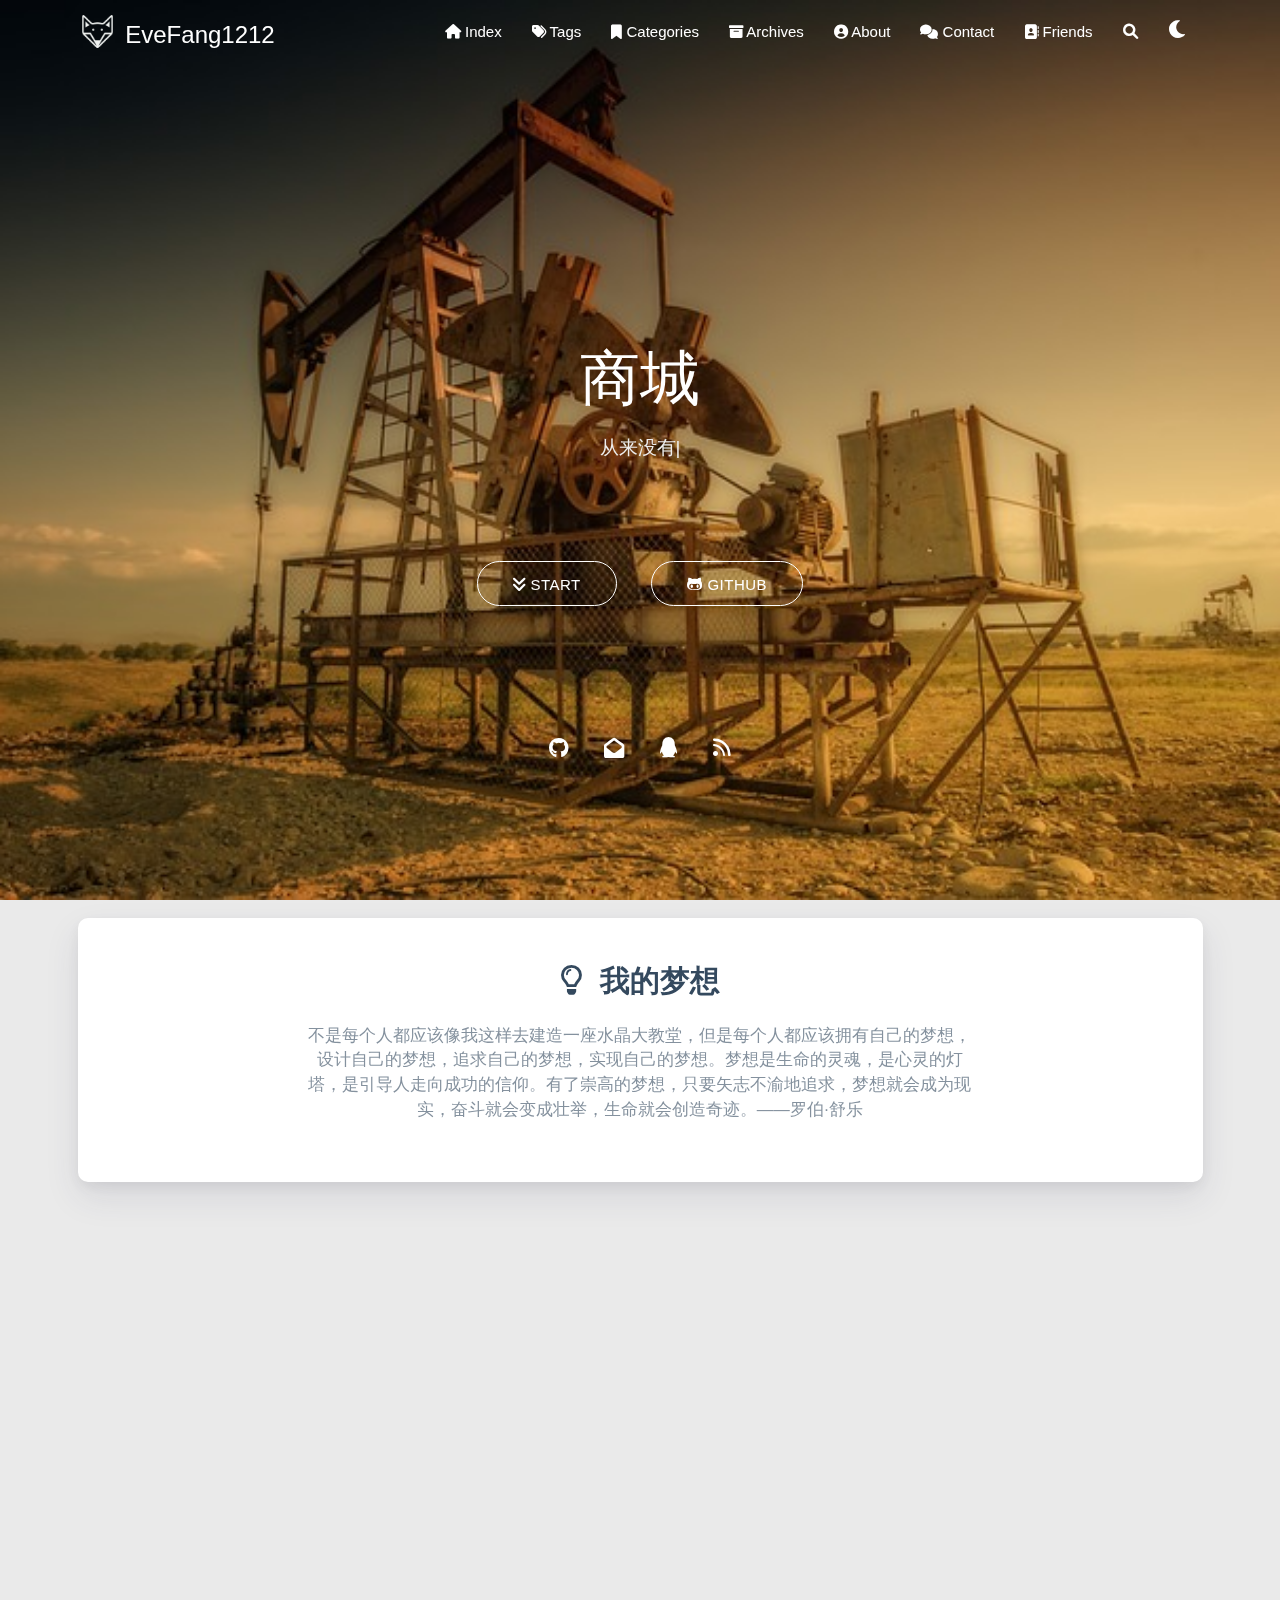
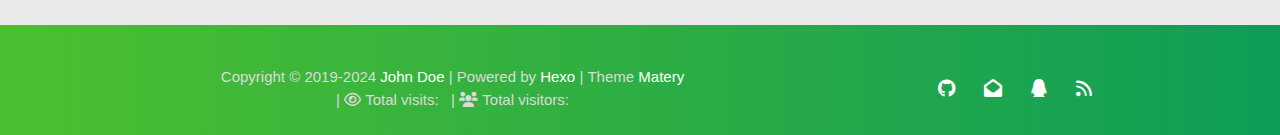
==== index.html @ b5fae70c "Site updated: 2024-04-02 22:10:52" ====
<!DOCTYPE HTML>
<html lang="en">


<head>
    <meta charset="utf-8">
    <meta name="keywords" content="EveFang1212">
    <meta name="description" content="EveFang1212">
    <meta http-equiv="X-UA-Compatible" content="IE=edge">
    <meta name="viewport" content="width=device-width, initial-scale=1.0, user-scalable=no">
    <meta name="renderer" content="webkit|ie-stand|ie-comp">
    <meta name="mobile-web-app-capable" content="yes">
    <meta name="format-detection" content="telephone=no">
    <meta name="apple-mobile-web-app-capable" content="yes">
    <meta name="apple-mobile-web-app-status-bar-style" content="black-translucent">
    <meta name="referrer" content="no-referrer-when-downgrade">
    <!-- Global site tag (gtag.js) - Google Analytics -->


    <title>EveFang1212</title>
    <link rel="icon" type="image/png" href="/favicon.png">
    


    <!-- index cover -->
    <!-- <link rel="stylesheet preload" type="text/css" href="/css/indexcover.css"> -->
    <style>
        .carousel-control {
            width: 45px;
            height: 45px;
            line-height: 55px;
            border-radius: 45px;
            background: transparent;
            cursor: pointer;
            z-index: 100;
        }
        
        #prev-cover {
            position: absolute;
            top: 48%;
            left: 8px;
        }
        
        #next-cover {
            position: absolute;
            top: 48%;
            right: 8px;;
        }
        
        #prev-cover i {
            margin-right: 3px;
        }
        
        #next-cover i {
            margin-left: 3px;
        }
        
        .carousel-control:hover {
            background-color: rgba(0, 0, 0, .4);
        }
        
        .carousel-control i {
            color: #fff;
            font-size: 2.4rem;
        }
    </style>



<link rel="stylesheet" type="text/css" href="/libs/awesome/css/all.min.css">
<link rel="stylesheet" type="text/css" href="/libs/materialize/materialize.min.css">
<link rel="stylesheet" type="text/css" href="/libs/aos/aos.css">
<link rel="stylesheet" type="text/css" href="/libs/animate/animate.min.css">
<link rel="stylesheet" type="text/css" href="/libs/lightGallery/css/lightgallery.min.css">
<link rel="stylesheet" type="text/css" href="/css/matery.css">
<link rel="stylesheet" type="text/css" href="/css/my.css">
<link rel="stylesheet" type="text/css" href="/css/dark.css" media="none" onload="if(media!='all')media='all'">




    <link rel="stylesheet" href="/libs/tocbot/tocbot.css">
    <link rel="stylesheet" href="/css/post.css">






    <script src="/libs/jquery/jquery-3.6.0.min.js"></script>

<meta name="generator" content="Hexo 7.1.1"></head>


<body>
    <header class="navbar-fixed">
    <nav id="headNav" class="bg-color nav-transparent">
        <div id="navContainer" class="nav-wrapper container">
            <div class="brand-logo">
                <a href="/" class="waves-effect waves-light">
                    
                    <img src="/medias/logo.png" class="logo-img" alt="LOGO">
                    
                    <span class="logo-span">EveFang1212</span>
                </a>
            </div>
            

<a href="#" data-target="mobile-nav" class="sidenav-trigger button-collapse"><i class="fas fa-bars"></i></a>
<ul class="right nav-menu">
  
  <li class="hide-on-med-and-down nav-item">
    
    <a href="/" class="waves-effect waves-light">
      
      <i class="fas fa-home" style="zoom: 0.6;"></i>
      
      <span>Index</span>
    </a>
    
  </li>
  
  <li class="hide-on-med-and-down nav-item">
    
    <a href="/tags" class="waves-effect waves-light">
      
      <i class="fas fa-tags" style="zoom: 0.6;"></i>
      
      <span>Tags</span>
    </a>
    
  </li>
  
  <li class="hide-on-med-and-down nav-item">
    
    <a href="/categories" class="waves-effect waves-light">
      
      <i class="fas fa-bookmark" style="zoom: 0.6;"></i>
      
      <span>Categories</span>
    </a>
    
  </li>
  
  <li class="hide-on-med-and-down nav-item">
    
    <a href="/archives" class="waves-effect waves-light">
      
      <i class="fas fa-archive" style="zoom: 0.6;"></i>
      
      <span>Archives</span>
    </a>
    
  </li>
  
  <li class="hide-on-med-and-down nav-item">
    
    <a href="/about" class="waves-effect waves-light">
      
      <i class="fas fa-user-circle" style="zoom: 0.6;"></i>
      
      <span>About</span>
    </a>
    
  </li>
  
  <li class="hide-on-med-and-down nav-item">
    
    <a href="/contact" class="waves-effect waves-light">
      
      <i class="fas fa-comments" style="zoom: 0.6;"></i>
      
      <span>Contact</span>
    </a>
    
  </li>
  
  <li class="hide-on-med-and-down nav-item">
    
    <a href="/friends" class="waves-effect waves-light">
      
      <i class="fas fa-address-book" style="zoom: 0.6;"></i>
      
      <span>Friends</span>
    </a>
    
  </li>
  
  <li>
    <a href="#searchModal" class="modal-trigger waves-effect waves-light">
      <i id="searchIcon" class="fas fa-search" title="Search" style="zoom: 0.85;"></i>
    </a>
  </li>
  <li>
    <a href="javascript:;" class="waves-effect waves-light" onclick="switchNightMode()" title="深色/浅色模式" >
      <i id="sum-moon-icon" class="fas fa-sun" style="zoom: 0.85;"></i>
    </a>
  </li>
</ul>


<div id="mobile-nav" class="side-nav sidenav">

    <div class="mobile-head bg-color">
        
        <img src="/medias/logo.png" class="logo-img circle responsive-img">
        
        <div class="logo-name">EveFang1212</div>
        <div class="logo-desc">
            
            Never really desperate, only the lost of the soul.
            
        </div>
    </div>

    <ul class="menu-list mobile-menu-list">
        
        <li class="m-nav-item">
	  
		<a href="/" class="waves-effect waves-light">
			
			    <i class="fa-fw fas fa-home"></i>
			
			Index
		</a>
          
        </li>
        
        <li class="m-nav-item">
	  
		<a href="/tags" class="waves-effect waves-light">
			
			    <i class="fa-fw fas fa-tags"></i>
			
			Tags
		</a>
          
        </li>
        
        <li class="m-nav-item">
	  
		<a href="/categories" class="waves-effect waves-light">
			
			    <i class="fa-fw fas fa-bookmark"></i>
			
			Categories
		</a>
          
        </li>
        
        <li class="m-nav-item">
	  
		<a href="/archives" class="waves-effect waves-light">
			
			    <i class="fa-fw fas fa-archive"></i>
			
			Archives
		</a>
          
        </li>
        
        <li class="m-nav-item">
	  
		<a href="/about" class="waves-effect waves-light">
			
			    <i class="fa-fw fas fa-user-circle"></i>
			
			About
		</a>
          
        </li>
        
        <li class="m-nav-item">
	  
		<a href="/contact" class="waves-effect waves-light">
			
			    <i class="fa-fw fas fa-comments"></i>
			
			Contact
		</a>
          
        </li>
        
        <li class="m-nav-item">
	  
		<a href="/friends" class="waves-effect waves-light">
			
			    <i class="fa-fw fas fa-address-book"></i>
			
			Friends
		</a>
          
        </li>
        
        
        <li><div class="divider"></div></li>
        <li>
            <a href="https://github.com/blinkfox/hexo-theme-matery" class="waves-effect waves-light" target="_blank">
                <i class="fab fa-github-square fa-fw"></i>Fork Me
            </a>
        </li>
        
    </ul>
</div>


        </div>

        
            <style>
    .nav-transparent .github-corner {
        display: none !important;
    }

    .github-corner {
        position: absolute;
        z-index: 10;
        top: 0;
        right: 0;
        border: 0;
        transform: scale(1.1);
    }

    .github-corner svg {
        color: #0f9d58;
        fill: #fff;
        height: 64px;
        width: 64px;
    }

    .github-corner:hover .octo-arm {
        animation: a 0.56s ease-in-out;
    }

    .github-corner .octo-arm {
        animation: none;
    }

    @keyframes a {
        0%,
        to {
            transform: rotate(0);
        }
        20%,
        60% {
            transform: rotate(-25deg);
        }
        40%,
        80% {
            transform: rotate(10deg);
        }
    }
</style>

<a href="https://github.com/blinkfox/hexo-theme-matery" class="github-corner tooltipped hide-on-med-and-down" target="_blank"
   data-tooltip="Fork Me" data-position="left" data-delay="50">
    <svg viewBox="0 0 250 250" aria-hidden="true">
        <path d="M0,0 L115,115 L130,115 L142,142 L250,250 L250,0 Z"></path>
        <path d="M128.3,109.0 C113.8,99.7 119.0,89.6 119.0,89.6 C122.0,82.7 120.5,78.6 120.5,78.6 C119.2,72.0 123.4,76.3 123.4,76.3 C127.3,80.9 125.5,87.3 125.5,87.3 C122.9,97.6 130.6,101.9 134.4,103.2"
              fill="currentColor" style="transform-origin: 130px 106px;" class="octo-arm"></path>
        <path d="M115.0,115.0 C114.9,115.1 118.7,116.5 119.8,115.4 L133.7,101.6 C136.9,99.2 139.9,98.4 142.2,98.6 C133.8,88.0 127.5,74.4 143.8,58.0 C148.5,53.4 154.0,51.2 159.7,51.0 C160.3,49.4 163.2,43.6 171.4,40.1 C171.4,40.1 176.1,42.5 178.8,56.2 C183.1,58.6 187.2,61.8 190.9,65.4 C194.5,69.0 197.7,73.2 200.1,77.6 C213.8,80.2 216.3,84.9 216.3,84.9 C212.7,93.1 206.9,96.0 205.4,96.6 C205.1,102.4 203.0,107.8 198.3,112.5 C181.9,128.9 168.3,122.5 157.7,114.1 C157.9,116.9 156.7,120.9 152.7,124.9 L141.0,136.5 C139.8,137.7 141.6,141.9 141.8,141.8 Z"
              fill="currentColor" class="octo-body"></path>
    </svg>
</a>
        
    </nav>

</header>

    


<div class="carousel carousel-slider center index-cover" data-indicators="true" style="margin-top: -64px;">
    

    <div class="carousel-item  white-text bg-cover about-cover">
        <div class="container">
            <div class="row">
    <div class="col s10 offset-s1 m8 offset-m2 l8 offset-l2">
        <div class="brand">
            <div class="title center-align">
                
                商城
                
            </div>

            <div class="description center-align">
                
                <span id="subtitle"></span>
                <script src="/libs/typed/typed.js"></script>
                <script>
                    var typed = new Typed("#subtitle", {
                        strings: [ 
                            
                                "从来没有真正的绝境, 只有心灵的迷途",
                            
                                "Never really desperate, only the lost of the soul",
                            
                        ],
                        startDelay: 300,
                        typeSpeed: 100,
                        loop: true,
                        backSpeed: 50,
                        showCursor: true
                    });
                </script>
                
            </div>
        </div>
    </div>
</div>


<script>
    // 每天切换 banner 图.  Switch banner image every day.
    var bannerUrl = "/medias/banner/" + new Date().getDay() + '.jpg';
    $('.bg-cover').css('background-image', 'url(' + bannerUrl + ')');
</script>
<script>
    
      var bannerUrl = "/medias/featureimages/" + Math.floor(Math.random() * 24) + '.jpg';
    
    $('.bg-cover.about-cover').css('background-image', 'url(' + bannerUrl + ')');

</script>



            <div class="cover-btns">
                <a href="#indexCard" class="waves-effect waves-light btn">
                    <i class="fa fa-angle-double-down"></i>Start
                </a>

                
                    <a href="https://github.com/blinkfox/hexo-theme-matery" class="waves-effect waves-light btn" target="_blank">
                        <i class="fab fa-github-alt"></i>Github
                    </a>
                
            </div>
            <div class="cover-social-link">
    <a href="https://github.com/blinkfox" class="tooltipped" target="_blank" data-tooltip="访问我的GitHub" data-position="top" data-delay="50">
        <i class="fab fa-github"></i>
    </a>



    <a href="mailto:1181062873@qq.com" class="tooltipped" target="_blank" data-tooltip="邮件联系我" data-position="top" data-delay="50">
        <i class="fas fa-envelope-open"></i>
    </a>







    <a href="tencent://AddContact/?fromId=50&fromSubId=1&subcmd=all&uin=1181062873" class="tooltipped" target="_blank" data-tooltip="QQ联系我: 1181062873" data-position="top" data-delay="50">
        <i class="fab fa-qq"></i>
    </a>







    <a href="/atom.xml" class="tooltipped" target="_blank" data-tooltip="RSS 订阅" data-position="top" data-delay="50">
        <i class="fas fa-rss"></i>
    </a>

</div>
        </div>
    </div>

    
</div>

<script>
    $(function () {
        let coverSlider = $('.carousel');

        //用户触摸轮播自动 restartPlay 是否生效
        let initUserPressedOrDraggedActive = false

        //用户触摸轮播自动 restartPlay
        function initUserPressedOrDragged(instance) {
            setInterval(() => {
                if (instance.pressed || instance.dragged) {
                    // console.log('initUserPressedOrDragged: ',instance.pressed,instance.dragged)
                    restartPlay()
                }
            }, 1000)
        }

        coverSlider.carousel({
            duration: Number('120'),
            fullWidth: true,
            indicators: 'true' === 'true',
            onCycleTo() {
                if (!initUserPressedOrDraggedActive) {
                    // console.log('initUserPressedOrDraggedActive')
                    initUserPressedOrDragged(this)
                    initUserPressedOrDraggedActive = true
                }
            },
        })

        let carouselIntervalId;
        
        // Loop to call the next cover article picture.
        let autoCarousel = function () {
            carouselIntervalId = setInterval(function () {
                coverSlider.carousel('next');
            }, 5000);
        };
        autoCarousel();
        

        function restartPlay() {
            
            clearInterval(carouselIntervalId);
            autoCarousel();
            
        };

        
        // prev and next cover post.
        $('#prev-cover').click(function () {
            coverSlider.carousel('prev');
            restartPlay();
        });
        $('#next-cover').click(function () {
            coverSlider.carousel('next');
            restartPlay();
        });
        
    });
</script>



<main class="content">

    
    <div id="indexCard" class="index-card">
        <div class="container ">
            <div class="card">
                <div class="card-content">
                    
                        <div class="dream">
    
    <div class="title center-align">
        <i class="far fa-lightbulb"></i>&nbsp;&nbsp;我的梦想
    </div>
    
    <div class="row">
        <div class="col l8 offset-l2 m10 offset-m1 s10 offset-s1 center-align text">
            不是每个人都应该像我这样去建造一座水晶大教堂，但是每个人都应该拥有自己的梦想，设计自己的梦想，追求自己的梦想，实现自己的梦想。梦想是生命的灵魂，是心灵的灯塔，是引导人走向成功的信仰。有了崇高的梦想，只要矢志不渝地追求，梦想就会成为现实，奋斗就会变成壮举，生命就会创造奇迹。——罗伯·舒乐
        </div>
    </div>
</div>

                    

                    

                    

                    
                    <div id="recommend-sections" class="recommend">
                        



                    </div>
                    
                </div>
            </div>
        </div>
    </div>
    

    

    <!-- 所有文章卡片 -->
    <article id="articles" class="container articles">
        <div class="row article-row">
            
             <!-- 隐藏某个文章 -->
            <div class="article col s12 m6 l4" data-aos="zoom-in">
                <div class="card">
                    <a href="/2024/04/02/hello-world/">
                        <div class="card-image">
                            
                            
                            <img src="/medias/featureimages/12.jpg" class="responsive-img" alt="Hello World">
                            
                            <span class="card-title">Hello World</span>
                        </div>
                    </a>

                    <div class="card-content article-content">
                        <div class="summary block-with-text">
                            
                                Welcome to Hexo! This is your very first post. Check documentation for more info. If you get any problems when using Hex
                            
                        </div>
                        <div class="publish-info">
                            <span class="publish-date">
                                <i class="far fa-clock fa-fw icon-date"></i>2024-04-02
                            </span>
                            <span class="publish-author">
                                
                                <i class="fas fa-user fa-fw"></i>
                                John Doe
                                
                            </span>
                        </div>
                    </div>

                    
                </div>
            </div>
              <!-- 隐藏某个文章 -->
            
        </div>
    </article>

</main>




    <footer class="page-footer bg-color">
    
        <link rel="stylesheet" href="/libs/aplayer/APlayer.min.css">
<style>
    .aplayer .aplayer-lrc p {
        
        display: none;
        
        font-size: 12px;
        font-weight: 700;
        line-height: 16px !important;
    }

    .aplayer .aplayer-lrc p.aplayer-lrc-current {
        
        display: none;
        
        font-size: 15px;
        color: #42b983;
    }

    
    .aplayer.aplayer-fixed.aplayer-narrow .aplayer-body {
        left: -66px !important;
    }

    .aplayer.aplayer-fixed.aplayer-narrow .aplayer-body:hover {
        left: 0px !important;
    }

    
</style>
<div class="">
    
    <div class="row">
        <meting-js class="col l8 offset-l2 m10 offset-m1 s12"
                   server="netease"
                   type="playlist"
                   id="503838841"
                   fixed='true'
                   autoplay='false'
                   theme='#42b983'
                   loop='all'
                   order='random'
                   preload='auto'
                   volume='0.7'
                   list-folded='true'
        >
        </meting-js>
    </div>
</div>

<script src="/libs/aplayer/APlayer.min.js"></script>
<script src="/libs/aplayer/Meting.min.js"></script>

    

    <div class="container row center-align"
         style="margin-bottom: 0px !important;">
        <div class="col s12 m8 l8 copy-right">
            Copyright&nbsp;&copy;
            
                <span id="year">2019-2024</span>
            
            <a href="/about" target="_blank">John Doe</a>
            |&nbsp;Powered by&nbsp;<a href="https://hexo.io/" target="_blank">Hexo</a>
            |&nbsp;Theme&nbsp;<a href="https://github.com/blinkfox/hexo-theme-matery" target="_blank">Matery</a>
            
            <br>
            
            
            
                
            
            
                <span id="busuanzi_container_site_pv">
                &nbsp;|&nbsp;<i class="far fa-eye"></i>&nbsp;Total visits:&nbsp;
                    <span id="busuanzi_value_site_pv" class="white-color"></span>
            </span>
            
            
                <span id="busuanzi_container_site_uv">
                &nbsp;|&nbsp;<i class="fas fa-users"></i>&nbsp;Total visitors:&nbsp;
                    <span id="busuanzi_value_site_uv" class="white-color"></span>
            </span>
            
            <br>

            <!-- 运行天数提醒. -->
            
            <br>
            
        </div>
        <div class="col s12 m4 l4 social-link social-statis">
    <a href="https://github.com/blinkfox" class="tooltipped" target="_blank" data-tooltip="访问我的GitHub" data-position="top" data-delay="50">
        <i class="fab fa-github"></i>
    </a>



    <a href="mailto:1181062873@qq.com" class="tooltipped" target="_blank" data-tooltip="邮件联系我" data-position="top" data-delay="50">
        <i class="fas fa-envelope-open"></i>
    </a>







    <a href="tencent://AddContact/?fromId=50&fromSubId=1&subcmd=all&uin=1181062873" class="tooltipped" target="_blank" data-tooltip="QQ联系我: 1181062873" data-position="top" data-delay="50">
        <i class="fab fa-qq"></i>
    </a>







    <a href="/atom.xml" class="tooltipped" target="_blank" data-tooltip="RSS 订阅" data-position="top" data-delay="50">
        <i class="fas fa-rss"></i>
    </a>

</div>
    </div>
</footer>

<div class="progress-bar"></div>


    <!-- 搜索遮罩框 -->
<div id="searchModal" class="modal">
    <div class="modal-content">
        <div class="search-header">
            <span class="title"><i class="fas fa-search"></i>&nbsp;&nbsp;Search</span>
            <input type="search" id="searchInput" name="s" placeholder="Please enter a search keyword"
                   class="search-input">
        </div>
        <div id="searchResult"></div>
    </div>
</div>

<script type="text/javascript">
$(function () {
    var searchFunc = function (path, search_id, content_id) {
        'use strict';
        $.ajax({
            url: path,
            dataType: "xml",
            success: function (xmlResponse) {
                // get the contents from search data
                var datas = $("entry", xmlResponse).map(function () {
                    return {
                        title: $("title", this).text(),
                        content: $("content", this).text(),
                        url: $("url", this).text()
                    };
                }).get();
                var $input = document.getElementById(search_id);
                var $resultContent = document.getElementById(content_id);
                $input.addEventListener('input', function () {
                    var str = '<ul class=\"search-result-list\">';
                    var keywords = this.value.trim().toLowerCase().split(/[\s\-]+/);
                    $resultContent.innerHTML = "";
                    if (this.value.trim().length <= 0) {
                        return;
                    }
                    // perform local searching
                    datas.forEach(function (data) {
                        var isMatch = true;
                        var data_title = data.title.trim().toLowerCase();
                        var data_content = data.content.trim().replace(/<[^>]+>/g, "").toLowerCase();
                        var data_url = data.url;
                        data_url = data_url.indexOf('/') === 0 ? data.url : '/' + data_url;
                        var index_title = -1;
                        var index_content = -1;
                        var first_occur = -1;
                        // only match artiles with not empty titles and contents
                        if (data_title !== '' && data_content !== '') {
                            keywords.forEach(function (keyword, i) {
                                index_title = data_title.indexOf(keyword);
                                index_content = data_content.indexOf(keyword);
                                if (index_title < 0 && index_content < 0) {
                                    isMatch = false;
                                } else {
                                    if (index_content < 0) {
                                        index_content = 0;
                                    }
                                    if (i === 0) {
                                        first_occur = index_content;
                                    }
                                }
                            });
                        }
                        // show search results
                        if (isMatch) {
                            str += "<li><a href='" + data_url + "' class='search-result-title'>" + data_title + "</a>";
                            var content = data.content.trim().replace(/<[^>]+>/g, "");
                            if (first_occur >= 0) {
                                // cut out 100 characters
                                var start = first_occur - 20;
                                var end = first_occur + 80;
                                if (start < 0) {
                                    start = 0;
                                }
                                if (start === 0) {
                                    end = 100;
                                }
                                if (end > content.length) {
                                    end = content.length;
                                }
                                var match_content = content.substr(start, end);
                                // highlight all keywords
                                keywords.forEach(function (keyword) {
                                    var regS = new RegExp(keyword, "gi");
                                    match_content = match_content.replace(regS, "<em class=\"search-keyword\">" + keyword + "</em>");
                                });

                                str += "<p class=\"search-result\">" + match_content + "...</p>"
                            }
                            str += "</li>";
                        }
                    });
                    str += "</ul>";
                    $resultContent.innerHTML = str;
                });
            }
        });
    };

    searchFunc('/search.xml', 'searchInput', 'searchResult');
});
</script>

    <!-- 白天和黑夜主题 -->
<div class="stars-con">
    <div id="stars"></div>
    <div id="stars2"></div>
    <div id="stars3"></div>  
</div>

<script>
    function switchNightMode() {
        $('<div class="Cuteen_DarkSky"><div class="Cuteen_DarkPlanet"></div></div>').appendTo($('body')),
        setTimeout(function () {
            $('body').hasClass('DarkMode') 
            ? ($('body').removeClass('DarkMode'), localStorage.setItem('isDark', '0'), $('#sum-moon-icon').removeClass("fa-sun").addClass('fa-moon')) 
            : ($('body').addClass('DarkMode'), localStorage.setItem('isDark', '1'), $('#sum-moon-icon').addClass("fa-sun").removeClass('fa-moon')),
            
            setTimeout(function () {
            $('.Cuteen_DarkSky').fadeOut(1e3, function () {
                $(this).remove()
            })
            }, 2e3)
        })
    }
</script>

    <!-- 回到顶部按钮 -->
<div id="backTop" class="top-scroll">
    <a class="btn-floating btn-large waves-effect waves-light" href="#!">
        <i class="fas fa-arrow-up"></i>
    </a>
</div>


    <script src="/libs/materialize/materialize.min.js"></script>
    <script src="/libs/masonry/masonry.pkgd.min.js"></script>
    <script src="/libs/aos/aos.js"></script>
    <script src="/libs/scrollprogress/scrollProgress.min.js"></script>
    <script src="/libs/lightGallery/js/lightgallery-all.min.js"></script>
    <script src="/js/matery.js"></script>

    

    
    
    

    <!-- 雪花特效 -->
    

    <!-- 鼠标星星特效 -->
    

     
        <script src="https://ssl.captcha.qq.com/TCaptcha.js"></script>
        <script src="/libs/others/TencentCaptcha.js"></script>
        <button id="TencentCaptcha" data-appid="xxxxxxxxxx" data-cbfn="callback" type="button" hidden></button>
    

    <!-- Baidu Analytics -->

    <!-- Baidu Push -->

<script>
    (function () {
        var bp = document.createElement('script');
        var curProtocol = window.location.protocol.split(':')[0];
        if (curProtocol === 'https') {
            bp.src = 'https://zz.bdstatic.com/linksubmit/push.js';
        } else {
            bp.src = 'http://push.zhanzhang.baidu.com/push.js';
        }
        var s = document.getElementsByTagName("script")[0];
        s.parentNode.insertBefore(bp, s);
    })();
</script>

    
    <script src="/libs/others/clicklove.js" async="async"></script>
    
    
    <script async src="/libs/others/busuanzi.pure.mini.js"></script>
    

    

    

    <!--腾讯兔小巢-->
    
    

    

    

    
    <script src="/libs/instantpage/instantpage.js" type="module"></script>
    

</body>

</html>
---- css/indexcover.css ----
.carousel-control {
    width: 45px;
    height: 45px;
    line-height: 55px;
    border-radius: 45px;
    background: transparent;
    cursor: pointer;
    z-index: 100;
    display: flex;
    justify-content: center;
    align-items: center;
}

#prev-cover {
    position: absolute;
    top: 48%;
    left: 8px;
}

#next-cover {
    position: absolute;
    top: 48%;
    right: 8px;;
}

#prev-cover i {
    margin-right: 3px;
}

#next-cover i {
    margin-left: 3px;
}

.carousel-control:hover {
    background-color: rgba(0, 0, 0, .4);
}

.carousel-control i {
    color: #fff;
    font-size: 2.4rem;
}
---- libs/lightGallery/css/lightgallery.min.css ----
@font-face{font-family:lg;src:url(../fonts/lg.ttf?22t19m) format("truetype"),url(../fonts/lg.woff?22t19m) format("woff"),url(../fonts/lg.svg?22t19m#lg) format("svg");font-weight:400;font-style:normal;font-display:block}.lg-icon{font-family:lg!important;speak:never;font-style:normal;font-weight:400;font-variant:normal;text-transform:none;line-height:1;-webkit-font-smoothing:antialiased;-moz-osx-font-smoothing:grayscale}.lg-actions .lg-next,.lg-actions .lg-prev{background-color:rgba(0,0,0,.45);border-radius:2px;color:#999;cursor:pointer;display:block;font-size:22px;margin-top:-10px;padding:8px 10px 9px;position:absolute;top:50%;z-index:1080;border:none;outline:0}.lg-actions .lg-next.disabled,.lg-actions .lg-prev.disabled{pointer-events:none;opacity:.5}.lg-actions .lg-next:hover,.lg-actions .lg-prev:hover{color:#FFF}.lg-actions .lg-next{right:20px}.lg-actions .lg-next:before{content:"\e095"}.lg-actions .lg-prev{left:20px}.lg-actions .lg-prev:after{content:"\e094"}@-webkit-keyframes lg-right-end{0%,100%{left:0}50%{left:-30px}}@-moz-keyframes lg-right-end{0%,100%{left:0}50%{left:-30px}}@-ms-keyframes lg-right-end{0%,100%{left:0}50%{left:-30px}}@keyframes lg-right-end{0%,100%{left:0}50%{left:-30px}}@-webkit-keyframes lg-left-end{0%,100%{left:0}50%{left:30px}}@-moz-keyframes lg-left-end{0%,100%{left:0}50%{left:30px}}@-ms-keyframes lg-left-end{0%,100%{left:0}50%{left:30px}}@keyframes lg-left-end{0%,100%{left:0}50%{left:30px}}.lg-outer.lg-right-end .lg-object{-webkit-animation:lg-right-end .3s;-o-animation:lg-right-end .3s;animation:lg-right-end .3s;position:relative}.lg-outer.lg-left-end .lg-object{-webkit-animation:lg-left-end .3s;-o-animation:lg-left-end .3s;animation:lg-left-end .3s;position:relative}.lg-toolbar{z-index:1082;left:0;position:absolute;top:0;width:100%;background-color:rgba(0,0,0,.45)}.lg-toolbar .lg-icon{color:#999;cursor:pointer;float:right;font-size:24px;height:47px;line-height:27px;padding:10px 0;text-align:center;width:50px;text-decoration:none!important;outline:0;background:0 0;border:none;box-shadow:none;-webkit-transition:color .2s linear;-o-transition:color .2s linear;transition:color .2s linear}.lg-toolbar .lg-icon:hover{color:#FFF}.lg-toolbar .lg-close:after{content:"\e070"}.lg-toolbar .lg-download:after{content:"\e0f2"}.lg-sub-html{background-color:rgba(0,0,0,.45);bottom:0;color:#EEE;font-size:16px;left:0;padding:10px 40px;position:fixed;right:0;text-align:center;z-index:1080}.lg-sub-html h4{margin:0;font-size:13px;font-weight:700}.lg-sub-html p{font-size:12px;margin:5px 0 0}#lg-counter{color:#999;display:inline-block;font-size:16px;padding-left:20px;padding-top:12px;vertical-align:middle}.lg-next,.lg-prev,.lg-toolbar{opacity:1;-webkit-transition:-webkit-transform .35s cubic-bezier(0,0,.25,1) 0s,opacity .35s cubic-bezier(0,0,.25,1) 0s,color .2s linear;-moz-transition:-moz-transform .35s cubic-bezier(0,0,.25,1) 0s,opacity .35s cubic-bezier(0,0,.25,1) 0s,color .2s linear;-o-transition:-o-transform .35s cubic-bezier(0,0,.25,1) 0s,opacity .35s cubic-bezier(0,0,.25,1) 0s,color .2s linear;transition:transform .35s cubic-bezier(0,0,.25,1) 0s,opacity .35s cubic-bezier(0,0,.25,1) 0s,color .2s linear}.lg-hide-items .lg-prev{opacity:0;-webkit-transform:translate3d(-10px,0,0);transform:translate3d(-10px,0,0)}.lg-hide-items .lg-next{opacity:0;-webkit-transform:translate3d(10px,0,0);transform:translate3d(10px,0,0)}.lg-hide-items .lg-toolbar{opacity:0;-webkit-transform:translate3d(0,-10px,0);transform:translate3d(0,-10px,0)}body:not(.lg-from-hash) .lg-outer.lg-start-zoom .lg-object{-webkit-transform:scale3d(.5,.5,.5);transform:scale3d(.5,.5,.5);opacity:0;-webkit-transition:-webkit-transform 250ms cubic-bezier(0,0,.25,1) 0s,opacity 250ms cubic-bezier(0,0,.25,1)!important;-moz-transition:-moz-transform 250ms cubic-bezier(0,0,.25,1) 0s,opacity 250ms cubic-bezier(0,0,.25,1)!important;-o-transition:-o-transform 250ms cubic-bezier(0,0,.25,1) 0s,opacity 250ms cubic-bezier(0,0,.25,1)!important;transition:transform 250ms cubic-bezier(0,0,.25,1) 0s,opacity 250ms cubic-bezier(0,0,.25,1)!important;-webkit-transform-origin:50% 50%;-moz-transform-origin:50% 50%;-ms-transform-origin:50% 50%;transform-origin:50% 50%}body:not(.lg-from-hash) .lg-outer.lg-start-zoom .lg-item.lg-complete .lg-object{-webkit-transform:scale3d(1,1,1);transform:scale3d(1,1,1);opacity:1}.lg-outer .lg-thumb-outer{background-color:#0D0A0A;bottom:0;position:absolute;width:100%;z-index:1080;max-height:350px;-webkit-transform:translate3d(0,100%,0);transform:translate3d(0,100%,0);-webkit-transition:-webkit-transform .25s cubic-bezier(0,0,.25,1) 0s;-moz-transition:-moz-transform .25s cubic-bezier(0,0,.25,1) 0s;-o-transition:-o-transform .25s cubic-bezier(0,0,.25,1) 0s;transition:transform .25s cubic-bezier(0,0,.25,1) 0s}.lg-outer .lg-thumb-outer.lg-grab .lg-thumb-item{cursor:-webkit-grab;cursor:-moz-grab;cursor:-o-grab;cursor:-ms-grab;cursor:grab}.lg-outer .lg-thumb-outer.lg-grabbing .lg-thumb-item{cursor:move;cursor:-webkit-grabbing;cursor:-moz-grabbing;cursor:-o-grabbing;cursor:-ms-grabbing;cursor:grabbing}.lg-outer .lg-thumb-outer.lg-dragging .lg-thumb{-webkit-transition-duration:0s!important;transition-duration:0s!important}.lg-outer.lg-thumb-open .lg-thumb-outer{-webkit-transform:translate3d(0,0,0);transform:translate3d(0,0,0)}.lg-outer .lg-thumb{padding:10px 0;height:100%;margin-bottom:-5px}.lg-outer .lg-thumb-item{cursor:pointer;float:left;overflow:hidden;height:100%;border:2px solid #FFF;border-radius:4px;margin-bottom:5px}@media (min-width:1025px){.lg-outer .lg-thumb-item{-webkit-transition:border-color .25s ease;-o-transition:border-color .25s ease;transition:border-color .25s ease}}.lg-outer .lg-thumb-item.active,.lg-outer .lg-thumb-item:hover{border-color:#a90707}.lg-outer .lg-thumb-item img{width:100%;height:100%;object-fit:cover}.lg-outer.lg-has-thumb .lg-item{padding-bottom:120px}.lg-outer.lg-can-toggle .lg-item{padding-bottom:0}.lg-outer.lg-pull-caption-up .lg-sub-html{-webkit-transition:bottom .25s ease;-o-transition:bottom .25s ease;transition:bottom .25s ease}.lg-outer.lg-pull-caption-up.lg-thumb-open .lg-sub-html{bottom:100px}.lg-outer .lg-toogle-thumb{background-color:#0D0A0A;border-radius:2px 2px 0 0;color:#999;cursor:pointer;font-size:24px;height:39px;line-height:27px;padding:5px 0;position:absolute;right:20px;text-align:center;top:-39px;width:50px;outline:0;border:none}.lg-outer .lg-toogle-thumb:after{content:"\e1ff"}.lg-outer .lg-toogle-thumb:hover{color:#FFF}.lg-outer .lg-video-cont{display:inline-block;vertical-align:middle;max-width:1140px;max-height:100%;width:100%;padding:0 5px}.lg-outer .lg-video{width:100%;height:0;padding-bottom:56.25%;overflow:hidden;position:relative}.lg-outer .lg-video .lg-object{display:inline-block;position:absolute;top:0;left:0;width:100%!important;height:100%!important}.lg-outer .lg-video .lg-video-play{width:84px;height:59px;position:absolute;left:50%;top:50%;margin-left:-42px;margin-top:-30px;z-index:1080;cursor:pointer}.lg-outer .lg-has-iframe .lg-video{-webkit-overflow-scrolling:touch;overflow:auto}.lg-outer .lg-has-vimeo .lg-video-play{background:url(../img/vimeo-play.png) no-repeat}.lg-outer .lg-has-vimeo:hover .lg-video-play{background:url(../img/vimeo-play.png) 0 -58px no-repeat}.lg-outer .lg-has-html5 .lg-video-play{background:url(../img/video-play.png) no-repeat;height:64px;margin-left:-32px;margin-top:-32px;width:64px;opacity:.8}.lg-outer .lg-has-html5:hover .lg-video-play{opacity:1}.lg-outer .lg-has-youtube .lg-video-play{background:url(../img/youtube-play.png) no-repeat}.lg-outer .lg-has-youtube:hover .lg-video-play{background:url(../img/youtube-play.png) 0 -60px no-repeat}.lg-outer .lg-video-object{width:100%!important;height:100%!important;position:absolute;top:0;left:0}.lg-outer .lg-has-video .lg-video-object{visibility:hidden}.lg-outer .lg-has-video.lg-video-playing .lg-object,.lg-outer .lg-has-video.lg-video-playing .lg-video-play{display:none}.lg-outer .lg-has-video.lg-video-playing .lg-video-object{visibility:visible}.lg-progress-bar{background-color:#333;height:5px;left:0;position:absolute;top:0;width:100%;z-index:1083;opacity:0;-webkit-transition:opacity 80ms ease 0s;-moz-transition:opacity 80ms ease 0s;-o-transition:opacity 80ms ease 0s;transition:opacity 80ms ease 0s}.lg-progress-bar .lg-progress{background-color:#a90707;height:5px;width:0}.lg-progress-bar.lg-start .lg-progress{width:100%}.lg-show-autoplay .lg-progress-bar{opacity:1}.lg-autoplay-button:after{content:"\e01d"}.lg-show-autoplay .lg-autoplay-button:after{content:"\e01a"}.lg-outer.lg-css3.lg-zoom-dragging .lg-item.lg-complete.lg-zoomable .lg-image,.lg-outer.lg-css3.lg-zoom-dragging .lg-item.lg-complete.lg-zoomable .lg-img-wrap{-webkit-transition-duration:0s;transition-duration:0s}.lg-outer.lg-use-transition-for-zoom .lg-item.lg-complete.lg-zoomable .lg-img-wrap{-webkit-transition:-webkit-transform .3s cubic-bezier(0,0,.25,1) 0s;-moz-transition:-moz-transform .3s cubic-bezier(0,0,.25,1) 0s;-o-transition:-o-transform .3s cubic-bezier(0,0,.25,1) 0s;transition:transform .3s cubic-bezier(0,0,.25,1) 0s}.lg-outer.lg-use-left-for-zoom .lg-item.lg-complete.lg-zoomable .lg-img-wrap{-webkit-transition:left .3s cubic-bezier(0,0,.25,1) 0s,top .3s cubic-bezier(0,0,.25,1) 0s;-moz-transition:left .3s cubic-bezier(0,0,.25,1) 0s,top .3s cubic-bezier(0,0,.25,1) 0s;-o-transition:left .3s cubic-bezier(0,0,.25,1) 0s,top .3s cubic-bezier(0,0,.25,1) 0s;transition:left .3s cubic-bezier(0,0,.25,1) 0s,top .3s cubic-bezier(0,0,.25,1) 0s}.lg-outer .lg-item.lg-complete.lg-zoomable .lg-img-wrap{-webkit-transform:translate3d(0,0,0);transform:translate3d(0,0,0);-webkit-backface-visibility:hidden;-moz-backface-visibility:hidden;backface-visibility:hidden}.lg-outer .lg-item.lg-complete.lg-zoomable .lg-image{-webkit-transform:scale3d(1,1,1);transform:scale3d(1,1,1);-webkit-transition:-webkit-transform .3s cubic-bezier(0,0,.25,1) 0s,opacity .15s!important;-moz-transition:-moz-transform .3s cubic-bezier(0,0,.25,1) 0s,opacity .15s!important;-o-transition:-o-transform .3s cubic-bezier(0,0,.25,1) 0s,opacity .15s!important;transition:transform .3s cubic-bezier(0,0,.25,1) 0s,opacity .15s!important;-webkit-transform-origin:0 0;-moz-transform-origin:0 0;-ms-transform-origin:0 0;transform-origin:0 0;-webkit-backface-visibility:hidden;-moz-backface-visibility:hidden;backface-visibility:hidden}#lg-zoom-in:after{content:"\e311"}#lg-actual-size{font-size:20px}#lg-actual-size:after{content:"\e033"}#lg-zoom-out{opacity:.5;pointer-events:none}#lg-zoom-out:after{content:"\e312"}.lg-zoomed #lg-zoom-out{opacity:1;pointer-events:auto}.lg-outer .lg-pager-outer{bottom:60px;left:0;position:absolute;right:0;text-align:center;z-index:1080;height:10px}.lg-outer .lg-pager-outer.lg-pager-hover .lg-pager-cont{overflow:visible}.lg-outer .lg-pager-cont{cursor:pointer;display:inline-block;overflow:hidden;position:relative;vertical-align:top;margin:0 5px}.lg-outer .lg-pager-cont:hover .lg-pager-thumb-cont{opacity:1;-webkit-transform:translate3d(0,0,0);transform:translate3d(0,0,0)}.lg-outer .lg-pager-cont.lg-pager-active .lg-pager{box-shadow:0 0 0 2px #fff inset}.lg-outer .lg-pager-thumb-cont{background-color:#fff;color:#FFF;bottom:100%;height:83px;left:0;margin-bottom:20px;margin-left:-60px;opacity:0;padding:5px;position:absolute;width:120px;border-radius:3px;-webkit-transition:opacity .15s ease 0s,-webkit-transform .15s ease 0s;-moz-transition:opacity .15s ease 0s,-moz-transform .15s ease 0s;-o-transition:opacity .15s ease 0s,-o-transform .15s ease 0s;transition:opacity .15s ease 0s,transform .15s ease 0s;-webkit-transform:translate3d(0,5px,0);transform:translate3d(0,5px,0)}.lg-outer .lg-pager-thumb-cont img{width:100%;height:100%}.lg-outer .lg-pager{background-color:rgba(255,255,255,.5);border-radius:50%;box-shadow:0 0 0 8px rgba(255,255,255,.7) inset;display:block;height:12px;-webkit-transition:box-shadow .3s ease 0s;-o-transition:box-shadow .3s ease 0s;transition:box-shadow .3s ease 0s;width:12px}.lg-outer .lg-pager:focus,.lg-outer .lg-pager:hover{box-shadow:0 0 0 8px #fff inset}.lg-outer .lg-caret{border-left:10px solid transparent;border-right:10px solid transparent;border-top:10px dashed;bottom:-10px;display:inline-block;height:0;left:50%;margin-left:-5px;position:absolute;vertical-align:middle;width:0}.lg-fullscreen:after{content:"\e20c"}.lg-fullscreen-on .lg-fullscreen:after{content:"\e20d"}.lg-outer #lg-dropdown-overlay{background-color:rgba(0,0,0,.25);bottom:0;cursor:default;left:0;position:fixed;right:0;top:0;z-index:1081;opacity:0;visibility:hidden;-webkit-transition:visibility 0s linear .18s,opacity .18s linear 0s;-o-transition:visibility 0s linear .18s,opacity .18s linear 0s;transition:visibility 0s linear .18s,opacity .18s linear 0s}.lg-outer.lg-dropdown-active #lg-dropdown-overlay,.lg-outer.lg-dropdown-active .lg-dropdown{-webkit-transition-delay:0s;transition-delay:0s;-moz-transform:translate3d(0,0,0);-o-transform:translate3d(0,0,0);-ms-transform:translate3d(0,0,0);-webkit-transform:translate3d(0,0,0);transform:translate3d(0,0,0);opacity:1;visibility:visible}.lg-outer.lg-dropdown-active #lg-share{color:#FFF}.lg-outer .lg-dropdown{background-color:#fff;border-radius:2px;font-size:14px;list-style-type:none;margin:0;padding:10px 0;position:absolute;right:0;text-align:left;top:50px;opacity:0;visibility:hidden;-moz-transform:translate3d(0,5px,0);-o-transform:translate3d(0,5px,0);-ms-transform:translate3d(0,5px,0);-webkit-transform:translate3d(0,5px,0);transform:translate3d(0,5px,0);-webkit-transition:-webkit-transform .18s linear 0s,visibility 0s linear .5s,opacity .18s linear 0s;-moz-transition:-moz-transform .18s linear 0s,visibility 0s linear .5s,opacity .18s linear 0s;-o-transition:-o-transform .18s linear 0s,visibility 0s linear .5s,opacity .18s linear 0s;transition:transform .18s linear 0s,visibility 0s linear .5s,opacity .18s linear 0s}.lg-outer .lg-dropdown:after{content:"";display:block;height:0;width:0;position:absolute;border:8px solid transparent;border-bottom-color:#FFF;right:16px;top:-16px}.lg-outer .lg-dropdown>li:last-child{margin-bottom:0}.lg-outer .lg-dropdown>li:hover .lg-icon,.lg-outer .lg-dropdown>li:hover a{color:#333}.lg-outer .lg-dropdown a{color:#333;display:block;white-space:pre;padding:4px 12px;font-family:"Open Sans","Helvetica Neue",Helvetica,Arial,sans-serif;font-size:12px}.lg-outer .lg-dropdown a:hover{background-color:rgba(0,0,0,.07)}.lg-outer .lg-dropdown .lg-dropdown-text{display:inline-block;line-height:1;margin-top:-3px;vertical-align:middle}.lg-outer .lg-dropdown .lg-icon{color:#333;display:inline-block;float:none;font-size:20px;height:auto;line-height:1;margin-right:8px;padding:0;vertical-align:middle;width:auto}.lg-outer,.lg-outer .lg,.lg-outer .lg-inner{height:100%;width:100%}.lg-outer #lg-share{position:relative}.lg-outer #lg-share:after{content:"\e80d"}.lg-outer #lg-share-facebook .lg-icon{color:#3b5998}.lg-outer #lg-share-facebook .lg-icon:after{content:"\e904"}.lg-outer #lg-share-twitter .lg-icon{color:#00aced}.lg-outer #lg-share-twitter .lg-icon:after{content:"\e907"}.lg-outer #lg-share-googleplus .lg-icon{color:#dd4b39}.lg-outer #lg-share-googleplus .lg-icon:after{content:"\e905"}.lg-outer #lg-share-pinterest .lg-icon{color:#cb2027}.lg-outer #lg-share-pinterest .lg-icon:after{content:"\e906"}.lg-outer .lg-img-rotate{position:absolute;padding:0 5px;left:0;right:0;top:0;bottom:0;-webkit-transition:-webkit-transform .3s cubic-bezier(.32,0,.67,0) 0s;-moz-transition:-moz-transform .3s cubic-bezier(.32,0,.67,0) 0s;-o-transition:-o-transform .3s cubic-bezier(.32,0,.67,0) 0s;transition:transform .3s cubic-bezier(.32,0,.67,0) 0s}.lg-rotate-left:after{content:"\e900"}.lg-rotate-right:after{content:"\e901"}.lg-icon.lg-flip-hor,.lg-icon.lg-flip-ver{font-size:26px}.lg-flip-ver:after{content:"\e903"}.lg-flip-hor:after{content:"\e902"}.lg-group:after{content:"";display:table;clear:both}.lg-outer{position:fixed;top:0;left:0;z-index:1050;text-align:left;opacity:0;outline:0;-webkit-transition:opacity .15s ease 0s;-o-transition:opacity .15s ease 0s;transition:opacity .15s ease 0s}.lg-outer *{-webkit-box-sizing:border-box;-moz-box-sizing:border-box;box-sizing:border-box}.lg-outer.lg-visible{opacity:1}.lg-outer.lg-css3 .lg-item.lg-current,.lg-outer.lg-css3 .lg-item.lg-next-slide,.lg-outer.lg-css3 .lg-item.lg-prev-slide{-webkit-transition-duration:inherit!important;transition-duration:inherit!important;-webkit-transition-timing-function:inherit!important;transition-timing-function:inherit!important}.lg-outer.lg-css3.lg-dragging .lg-item.lg-current,.lg-outer.lg-css3.lg-dragging .lg-item.lg-next-slide,.lg-outer.lg-css3.lg-dragging .lg-item.lg-prev-slide{-webkit-transition-duration:0s!important;transition-duration:0s!important;opacity:1}.lg-outer.lg-grab img.lg-object{cursor:-webkit-grab;cursor:-moz-grab;cursor:-o-grab;cursor:-ms-grab;cursor:grab}.lg-outer.lg-grabbing img.lg-object{cursor:move;cursor:-webkit-grabbing;cursor:-moz-grabbing;cursor:-o-grabbing;cursor:-ms-grabbing;cursor:grabbing}.lg-outer .lg{position:relative;overflow:hidden;margin-left:auto;margin-right:auto;max-width:100%;max-height:100%}.lg-outer .lg-inner{position:absolute;left:0;top:0;white-space:nowrap}.lg-outer .lg-item{background:url(../img/loading.gif) center center no-repeat;display:none!important}.lg-outer.lg-css .lg-current,.lg-outer.lg-css3 .lg-current,.lg-outer.lg-css3 .lg-next-slide,.lg-outer.lg-css3 .lg-prev-slide{display:inline-block!important}.lg-outer .lg-img-wrap,.lg-outer .lg-item{display:inline-block;text-align:center;position:absolute;width:100%;height:100%}.lg-outer .lg-img-wrap:before,.lg-outer .lg-item:before{content:"";display:inline-block;height:50%;width:1px;margin-right:-1px}.lg-outer .lg-img-wrap{position:absolute;padding:0 5px;left:0;right:0;top:0;bottom:0}.lg-outer .lg-item.lg-complete{background-image:none}.lg-outer .lg-item.lg-current{z-index:1060}.lg-outer .lg-image{display:inline-block;vertical-align:middle;max-width:100%;max-height:100%;width:auto!important;height:auto!important}.lg-outer.lg-show-after-load .lg-item .lg-object,.lg-outer.lg-show-after-load .lg-item .lg-video-play{opacity:0;-webkit-transition:opacity .15s ease 0s;-o-transition:opacity .15s ease 0s;transition:opacity .15s ease 0s}.lg-outer.lg-show-after-load .lg-item.lg-complete .lg-object,.lg-outer.lg-show-after-load .lg-item.lg-complete .lg-video-play{opacity:1}.lg-outer .lg-empty-html,.lg-outer.lg-hide-download #lg-download{display:none}.lg-backdrop{position:fixed;top:0;left:0;right:0;bottom:0;z-index:1040;background-color:#000;opacity:0;-webkit-transition:opacity .15s ease 0s;-o-transition:opacity .15s ease 0s;transition:opacity .15s ease 0s}.lg-backdrop.in{opacity:1}.lg-css3.lg-no-trans .lg-current,.lg-css3.lg-no-trans .lg-next-slide,.lg-css3.lg-no-trans .lg-prev-slide{-webkit-transition:none 0s ease 0s!important;-moz-transition:none 0s ease 0s!important;-o-transition:none 0s ease 0s!important;transition:none 0s ease 0s!important}.lg-css3.lg-use-css3 .lg-item,.lg-css3.lg-use-left .lg-item{-webkit-backface-visibility:hidden;-moz-backface-visibility:hidden;backface-visibility:hidden}.lg-css3.lg-fade .lg-item{opacity:0}.lg-css3.lg-fade .lg-item.lg-current{opacity:1}.lg-css3.lg-fade .lg-item.lg-current,.lg-css3.lg-fade .lg-item.lg-next-slide,.lg-css3.lg-fade .lg-item.lg-prev-slide{-webkit-transition:opacity .1s ease 0s;-moz-transition:opacity .1s ease 0s;-o-transition:opacity .1s ease 0s;transition:opacity .1s ease 0s}.lg-css3.lg-slide.lg-use-css3 .lg-item{opacity:0}.lg-css3.lg-slide.lg-use-css3 .lg-item.lg-prev-slide{-webkit-transform:translate3d(-100%,0,0);transform:translate3d(-100%,0,0)}.lg-css3.lg-slide.lg-use-css3 .lg-item.lg-next-slide{-webkit-transform:translate3d(100%,0,0);transform:translate3d(100%,0,0)}.lg-css3.lg-slide.lg-use-css3 .lg-item.lg-current{-webkit-transform:translate3d(0,0,0);transform:translate3d(0,0,0);opacity:1}.lg-css3.lg-slide.lg-use-css3 .lg-item.lg-current,.lg-css3.lg-slide.lg-use-css3 .lg-item.lg-next-slide,.lg-css3.lg-slide.lg-use-css3 .lg-item.lg-prev-slide{-webkit-transition:-webkit-transform 1s cubic-bezier(0,0,.25,1) 0s,opacity .1s ease 0s;-moz-transition:-moz-transform 1s cubic-bezier(0,0,.25,1) 0s,opacity .1s ease 0s;-o-transition:-o-transform 1s cubic-bezier(0,0,.25,1) 0s,opacity .1s ease 0s;transition:transform 1s cubic-bezier(0,0,.25,1) 0s,opacity .1s ease 0s}.lg-css3.lg-slide.lg-use-left .lg-item{opacity:0;position:absolute;left:0}.lg-css3.lg-slide.lg-use-left .lg-item.lg-prev-slide{left:-100%}.lg-css3.lg-slide.lg-use-left .lg-item.lg-next-slide{left:100%}.lg-css3.lg-slide.lg-use-left .lg-item.lg-current{left:0;opacity:1}.lg-css3.lg-slide.lg-use-left .lg-item.lg-current,.lg-css3.lg-slide.lg-use-left .lg-item.lg-next-slide,.lg-css3.lg-slide.lg-use-left .lg-item.lg-prev-slide{-webkit-transition:left 1s cubic-bezier(0,0,.25,1) 0s,opacity .1s ease 0s;-moz-transition:left 1s cubic-bezier(0,0,.25,1) 0s,opacity .1s ease 0s;-o-transition:left 1s cubic-bezier(0,0,.25,1) 0s,opacity .1s ease 0s;transition:left 1s cubic-bezier(0,0,.25,1) 0s,opacity .1s ease 0s}
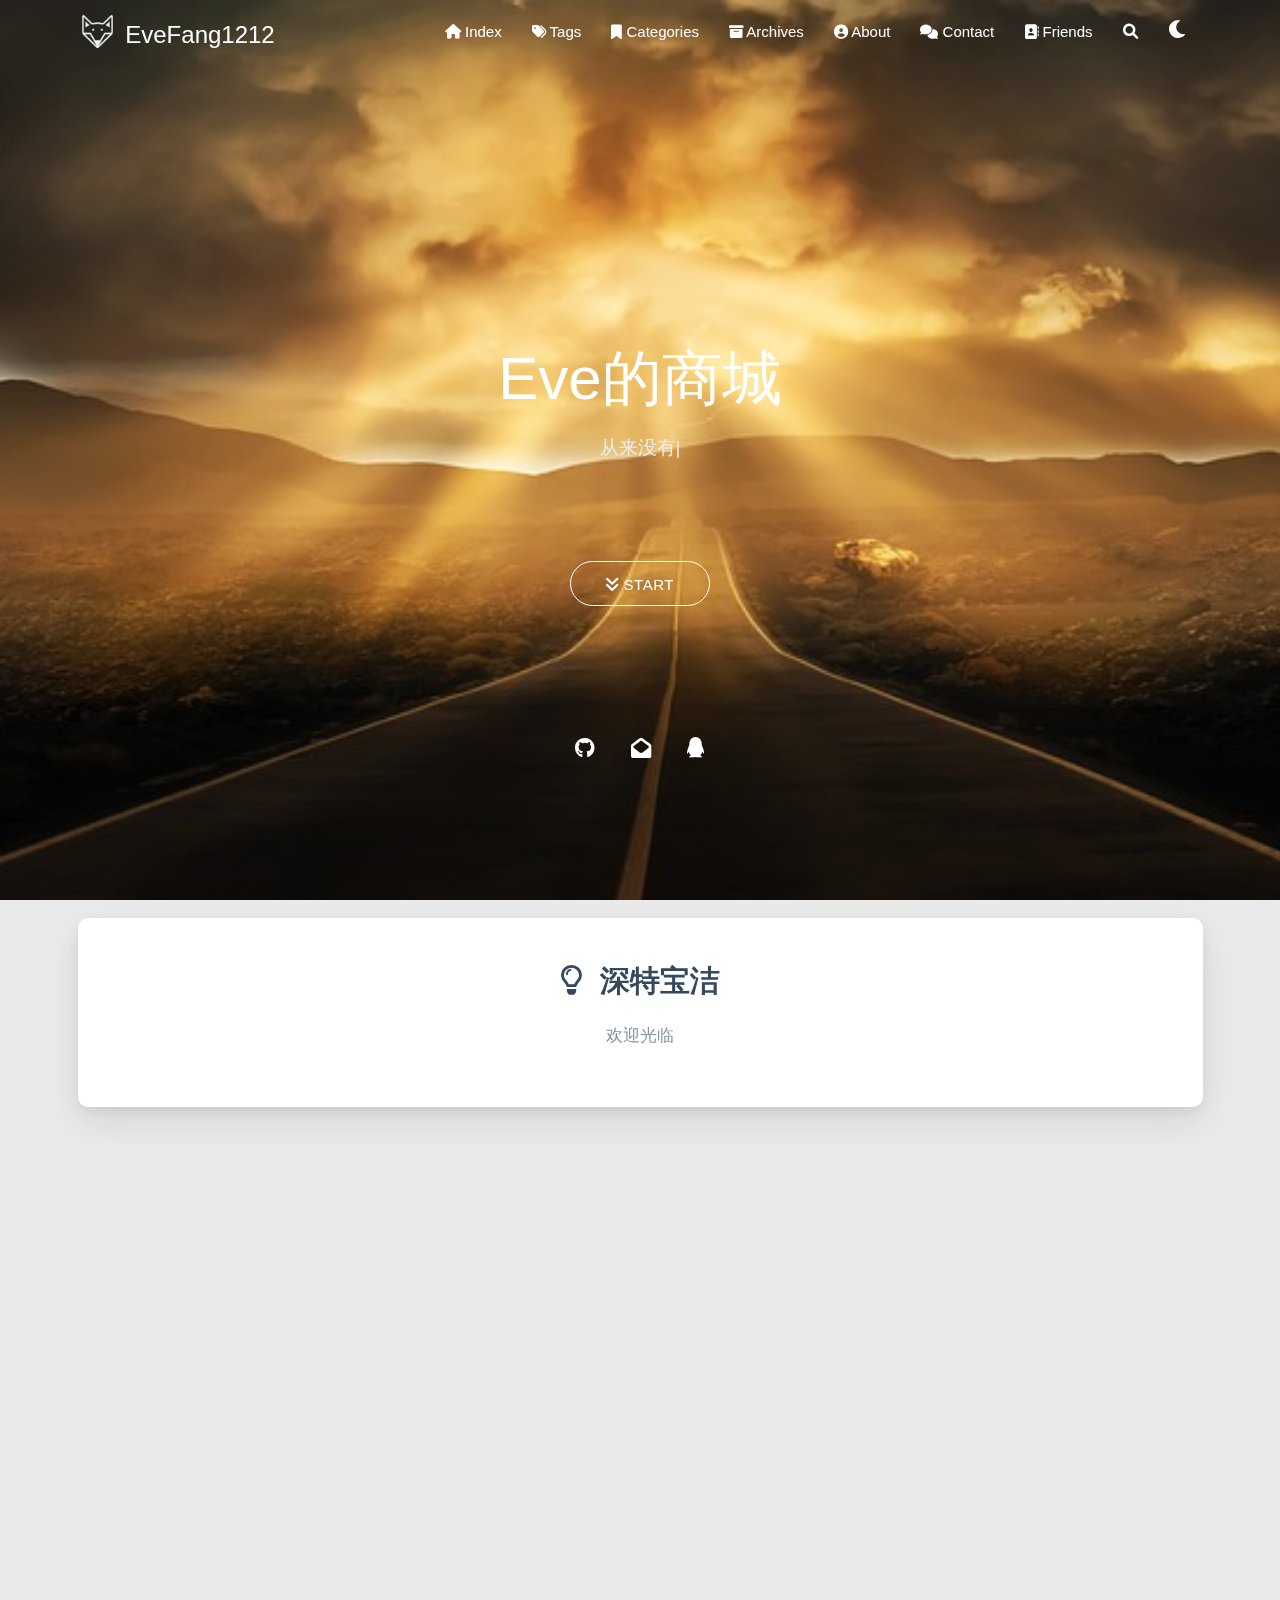
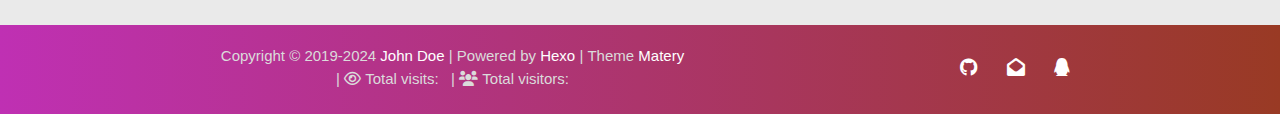
==== commit 5c309ae3: "Site updated: 2024-04-06 12:32:18" ====
--- a/index.html
+++ b/index.html
@@ -293,75 +293,12 @@
         </li>
         
         
-        <li><div class="divider"></div></li>
-        <li>
-            <a href="https://github.com/blinkfox/hexo-theme-matery" class="waves-effect waves-light" target="_blank">
-                <i class="fab fa-github-square fa-fw"></i>Fork Me
-            </a>
-        </li>
-        
     </ul>
 </div>
 
 
         </div>
 
-        
-            <style>
-    .nav-transparent .github-corner {
-        display: none !important;
-    }
-
-    .github-corner {
-        position: absolute;
-        z-index: 10;
-        top: 0;
-        right: 0;
-        border: 0;
-        transform: scale(1.1);
-    }
-
-    .github-corner svg {
-        color: #0f9d58;
-        fill: #fff;
-        height: 64px;
-        width: 64px;
-    }
-
-    .github-corner:hover .octo-arm {
-        animation: a 0.56s ease-in-out;
-    }
-
-    .github-corner .octo-arm {
-        animation: none;
-    }
-
-    @keyframes a {
-        0%,
-        to {
-            transform: rotate(0);
-        }
-        20%,
-        60% {
-            transform: rotate(-25deg);
-        }
-        40%,
-        80% {
-            transform: rotate(10deg);
-        }
-    }
-</style>
-
-<a href="https://github.com/blinkfox/hexo-theme-matery" class="github-corner tooltipped hide-on-med-and-down" target="_blank"
-   data-tooltip="Fork Me" data-position="left" data-delay="50">
-    <svg viewBox="0 0 250 250" aria-hidden="true">
-        <path d="M0,0 L115,115 L130,115 L142,142 L250,250 L250,0 Z"></path>
-        <path d="M128.3,109.0 C113.8,99.7 119.0,89.6 119.0,89.6 C122.0,82.7 120.5,78.6 120.5,78.6 C119.2,72.0 123.4,76.3 123.4,76.3 C127.3,80.9 125.5,87.3 125.5,87.3 C122.9,97.6 130.6,101.9 134.4,103.2"
-              fill="currentColor" style="transform-origin: 130px 106px;" class="octo-arm"></path>
-        <path d="M115.0,115.0 C114.9,115.1 118.7,116.5 119.8,115.4 L133.7,101.6 C136.9,99.2 139.9,98.4 142.2,98.6 C133.8,88.0 127.5,74.4 143.8,58.0 C148.5,53.4 154.0,51.2 159.7,51.0 C160.3,49.4 163.2,43.6 171.4,40.1 C171.4,40.1 176.1,42.5 178.8,56.2 C183.1,58.6 187.2,61.8 190.9,65.4 C194.5,69.0 197.7,73.2 200.1,77.6 C213.8,80.2 216.3,84.9 216.3,84.9 C212.7,93.1 206.9,96.0 205.4,96.6 C205.1,102.4 203.0,107.8 198.3,112.5 C181.9,128.9 168.3,122.5 157.7,114.1 C157.9,116.9 156.7,120.9 152.7,124.9 L141.0,136.5 C139.8,137.7 141.6,141.9 141.8,141.8 Z"
-              fill="currentColor" class="octo-body"></path>
-    </svg>
-</a>
         
     </nav>
 
@@ -380,7 +317,7 @@
         <div class="brand">
             <div class="title center-align">
                 
-                商城
+                Eve的商城
                 
             </div>
 
@@ -432,10 +369,6 @@
                 </a>
 
                 
-                    <a href="https://github.com/blinkfox/hexo-theme-matery" class="waves-effect waves-light btn" target="_blank">
-                        <i class="fab fa-github-alt"></i>Github
-                    </a>
-                
             </div>
             <div class="cover-social-link">
     <a href="https://github.com/blinkfox" class="tooltipped" target="_blank" data-tooltip="访问我的GitHub" data-position="top" data-delay="50">
@@ -463,10 +396,6 @@
 
 
 
-
-    <a href="/atom.xml" class="tooltipped" target="_blank" data-tooltip="RSS 订阅" data-position="top" data-delay="50">
-        <i class="fas fa-rss"></i>
-    </a>
 
 </div>
         </div>
@@ -550,12 +479,12 @@
                         <div class="dream">
     
     <div class="title center-align">
-        <i class="far fa-lightbulb"></i>&nbsp;&nbsp;我的梦想
+        <i class="far fa-lightbulb"></i>&nbsp;&nbsp;深特宝洁
     </div>
     
     <div class="row">
         <div class="col l8 offset-l2 m10 offset-m1 s10 offset-s1 center-align text">
-            不是每个人都应该像我这样去建造一座水晶大教堂，但是每个人都应该拥有自己的梦想，设计自己的梦想，追求自己的梦想，实现自己的梦想。梦想是生命的灵魂，是心灵的灯塔，是引导人走向成功的信仰。有了崇高的梦想，只要矢志不渝地追求，梦想就会成为现实，奋斗就会变成壮举，生命就会创造奇迹。——罗伯·舒乐
+            欢迎光临
         </div>
     </div>
 </div>
@@ -633,60 +562,6 @@
 
     <footer class="page-footer bg-color">
     
-        <link rel="stylesheet" href="/libs/aplayer/APlayer.min.css">
-<style>
-    .aplayer .aplayer-lrc p {
-        
-        display: none;
-        
-        font-size: 12px;
-        font-weight: 700;
-        line-height: 16px !important;
-    }
-
-    .aplayer .aplayer-lrc p.aplayer-lrc-current {
-        
-        display: none;
-        
-        font-size: 15px;
-        color: #42b983;
-    }
-
-    
-    .aplayer.aplayer-fixed.aplayer-narrow .aplayer-body {
-        left: -66px !important;
-    }
-
-    .aplayer.aplayer-fixed.aplayer-narrow .aplayer-body:hover {
-        left: 0px !important;
-    }
-
-    
-</style>
-<div class="">
-    
-    <div class="row">
-        <meting-js class="col l8 offset-l2 m10 offset-m1 s12"
-                   server="netease"
-                   type="playlist"
-                   id="503838841"
-                   fixed='true'
-                   autoplay='false'
-                   theme='#42b983'
-                   loop='all'
-                   order='random'
-                   preload='auto'
-                   volume='0.7'
-                   list-folded='true'
-        >
-        </meting-js>
-    </div>
-</div>
-
-<script src="/libs/aplayer/APlayer.min.js"></script>
-<script src="/libs/aplayer/Meting.min.js"></script>
-
-    
 
     <div class="container row center-align"
          style="margin-bottom: 0px !important;">
@@ -750,10 +625,6 @@
 
 
 
-
-    <a href="/atom.xml" class="tooltipped" target="_blank" data-tooltip="RSS 订阅" data-position="top" data-delay="50">
-        <i class="fas fa-rss"></i>
-    </a>
 
 </div>
     </div>
--- a/css/matery.css
+++ b/css/matery.css
@@ -241,7 +241,8 @@
 }
 
 .bg-color {
-    background-image: linear-gradient(to right, #4cbf30 0%, #0f9d58 100%);
+    /* background-image: linear-gradient(to right, #4cbf30 0%, #0f9d58 100%); */
+    background-image: linear-gradient(to right, #bf30b3 0%, #993a24 100%);
 }
 
 .text-color {
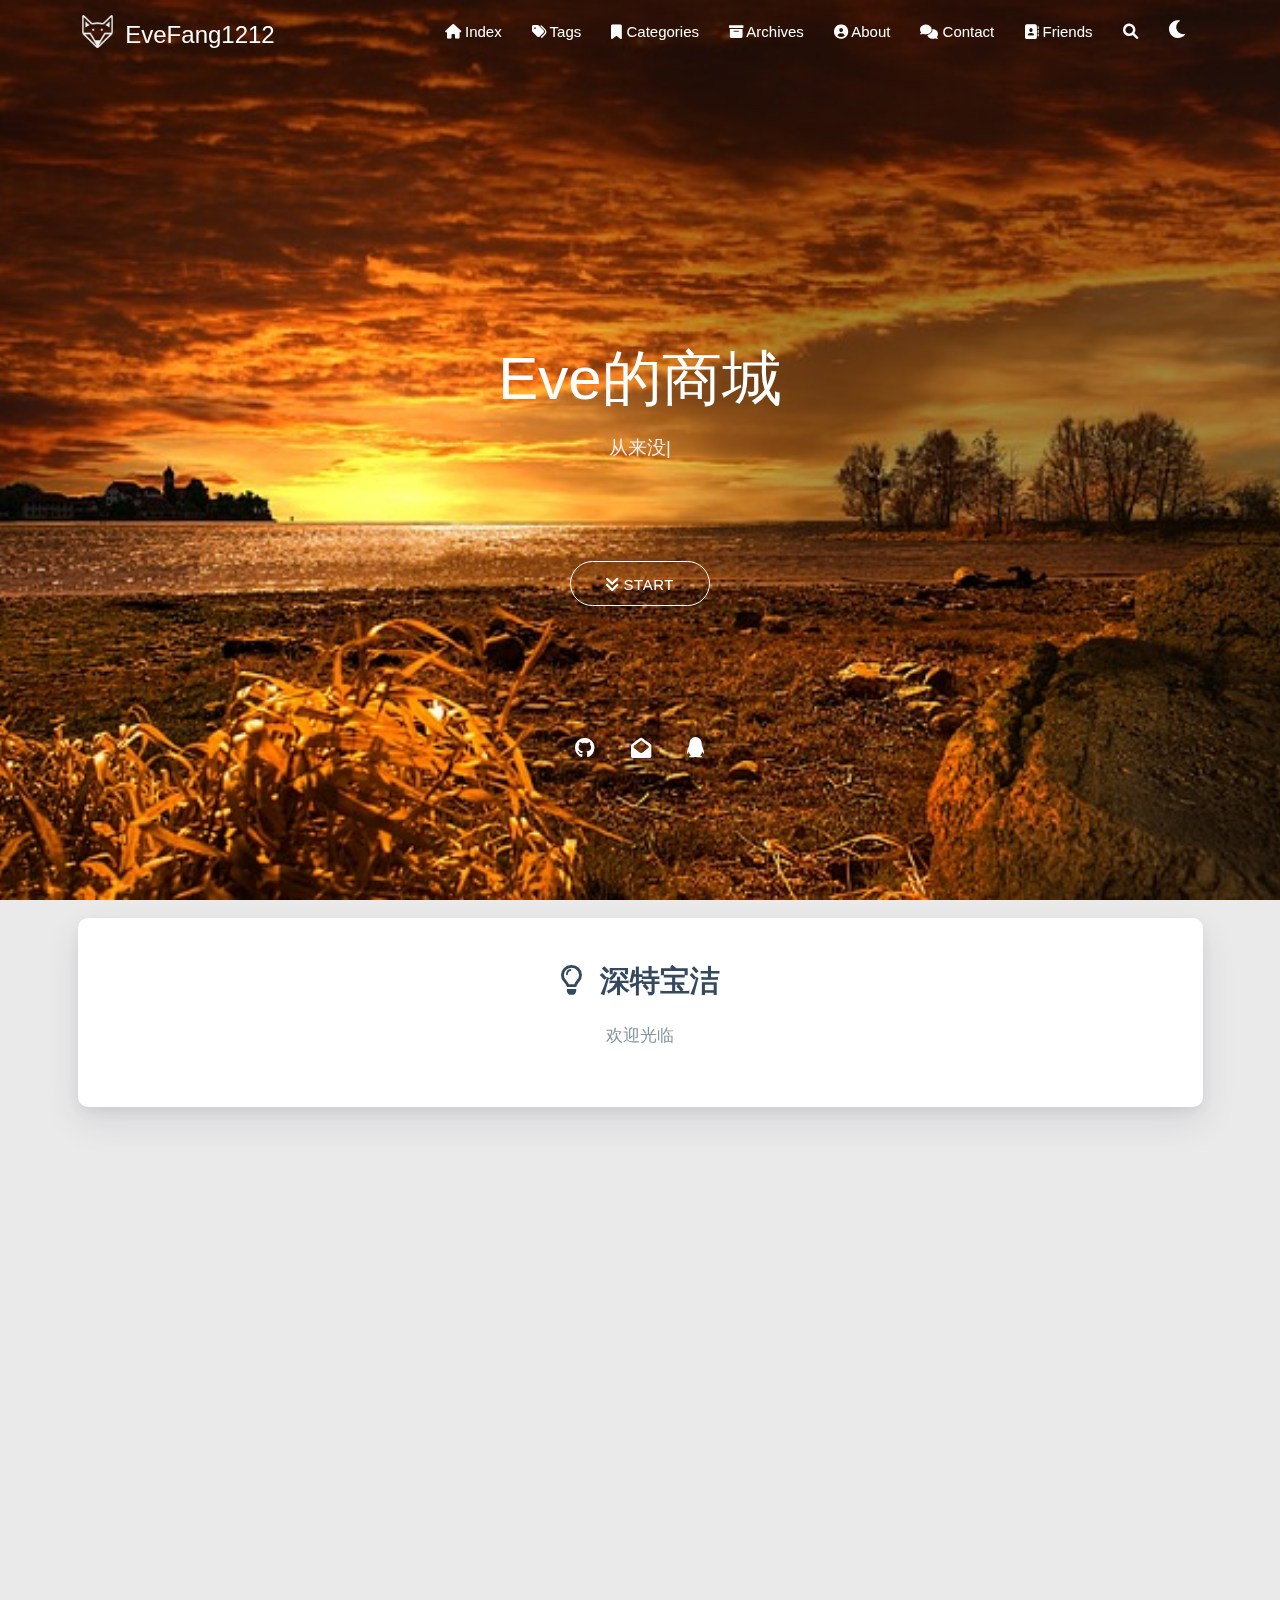
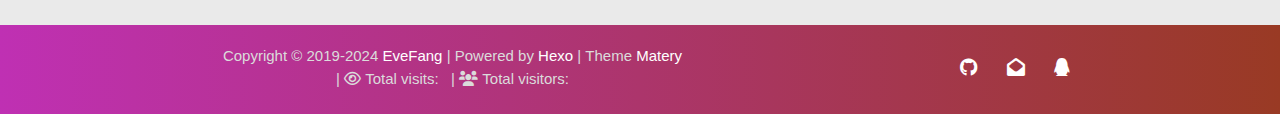
==== commit c45a8a71: "Site updated: 2024-04-15 22:15:30" ====
--- a/index.html
+++ b/index.html
@@ -89,7 +89,7 @@
 
     <script src="/libs/jquery/jquery-3.6.0.min.js"></script>
 
-<meta name="generator" content="Hexo 7.1.1"></head>
+</head>
 
 
 <body>
@@ -518,30 +518,28 @@
              <!-- 隐藏某个文章 -->
             <div class="article col s12 m6 l4" data-aos="zoom-in">
                 <div class="card">
-                    <a href="/2024/04/02/hello-world/">
+                    <a href="/2024/04/15/%E4%BA%A7%E5%93%81%E5%9B%BE2/">
                         <div class="card-image">
                             
                             
-                            <img src="/medias/featureimages/12.jpg" class="responsive-img" alt="Hello World">
-                            
-                            <span class="card-title">Hello World</span>
+                            <img src="/medias/featureimages/6.jpg" class="responsive-img" alt="产品图2">
+                            
+                            <span class="card-title">产品图2</span>
                         </div>
                     </a>
 
                     <div class="card-content article-content">
                         <div class="summary block-with-text">
-                            
-                                Welcome to Hexo! This is your very first post. Check documentation for more info. If you get any problems when using Hex
                             
                         </div>
                         <div class="publish-info">
                             <span class="publish-date">
-                                <i class="far fa-clock fa-fw icon-date"></i>2024-04-02
+                                <i class="far fa-clock fa-fw icon-date"></i>2024-04-15
                             </span>
                             <span class="publish-author">
                                 
                                 <i class="fas fa-user fa-fw"></i>
-                                John Doe
+                                EveFang
                                 
                             </span>
                         </div>
@@ -552,6 +550,87 @@
             </div>
               <!-- 隐藏某个文章 -->
             
+             <!-- 隐藏某个文章 -->
+            <div class="article col s12 m6 l4" data-aos="zoom-in">
+                <div class="card">
+                    <a href="/2024/04/15/%E4%BA%A7%E5%93%81%E5%9B%BE/">
+                        <div class="card-image">
+                            
+                            
+                            <img src="/medias/featureimages/4.jpg" class="responsive-img" alt="产品图">
+                            
+                            <span class="card-title">产品图</span>
+                        </div>
+                    </a>
+
+                    <div class="card-content article-content">
+                        <div class="summary block-with-text">
+                            
+                                以下是我们的产品1以下是我们的产品21.洗发水2.洗面奶
+
+                            
+                        </div>
+                        <div class="publish-info">
+                            <span class="publish-date">
+                                <i class="far fa-clock fa-fw icon-date"></i>2024-04-15
+                            </span>
+                            <span class="publish-author">
+                                
+                                <i class="fas fa-user fa-fw"></i>
+                                EveFang
+                                
+                            </span>
+                        </div>
+                    </div>
+
+                    
+                    <div class="card-action article-tags">
+                        
+                        <a href="/tags/%E4%BA%A7%E5%93%81/">
+                            <span class="chip bg-color">产品</span>
+                        </a>
+                        
+                    </div>
+                    
+                </div>
+            </div>
+              <!-- 隐藏某个文章 -->
+            
+             <!-- 隐藏某个文章 -->
+            <div class="article col s12 m6 l4" data-aos="zoom-in">
+                <div class="card">
+                    <a href="/2024/04/15/%E4%BD%BF%E7%94%A8%E8%AF%B4%E6%98%8E/">
+                        <div class="card-image">
+                            
+                            
+                            <img src="/medias/featureimages/19.jpg" class="responsive-img" alt="使用说明">
+                            
+                            <span class="card-title">使用说明</span>
+                        </div>
+                    </a>
+
+                    <div class="card-content article-content">
+                        <div class="summary block-with-text">
+                            
+                        </div>
+                        <div class="publish-info">
+                            <span class="publish-date">
+                                <i class="far fa-clock fa-fw icon-date"></i>2024-04-15
+                            </span>
+                            <span class="publish-author">
+                                
+                                <i class="fas fa-user fa-fw"></i>
+                                EveFang
+                                
+                            </span>
+                        </div>
+                    </div>
+
+                    
+                </div>
+            </div>
+              <!-- 隐藏某个文章 -->
+            
         </div>
     </article>
 
@@ -570,7 +649,7 @@
             
                 <span id="year">2019-2024</span>
             
-            <a href="/about" target="_blank">John Doe</a>
+            <a href="/about" target="_blank">EveFang</a>
             |&nbsp;Powered by&nbsp;<a href="https://hexo.io/" target="_blank">Hexo</a>
             |&nbsp;Theme&nbsp;<a href="https://github.com/blinkfox/hexo-theme-matery" target="_blank">Matery</a>
             
@@ -788,32 +867,12 @@
     <!-- 鼠标星星特效 -->
     
 
-     
-        <script src="https://ssl.captcha.qq.com/TCaptcha.js"></script>
-        <script src="/libs/others/TencentCaptcha.js"></script>
-        <button id="TencentCaptcha" data-appid="xxxxxxxxxx" data-cbfn="callback" type="button" hidden></button>
     
 
     <!-- Baidu Analytics -->
 
     <!-- Baidu Push -->
 
-<script>
-    (function () {
-        var bp = document.createElement('script');
-        var curProtocol = window.location.protocol.split(':')[0];
-        if (curProtocol === 'https') {
-            bp.src = 'https://zz.bdstatic.com/linksubmit/push.js';
-        } else {
-            bp.src = 'http://push.zhanzhang.baidu.com/push.js';
-        }
-        var s = document.getElementsByTagName("script")[0];
-        s.parentNode.insertBefore(bp, s);
-    })();
-</script>
-
-    
-    <script src="/libs/others/clicklove.js" async="async"></script>
     
     
     <script async src="/libs/others/busuanzi.pure.mini.js"></script>
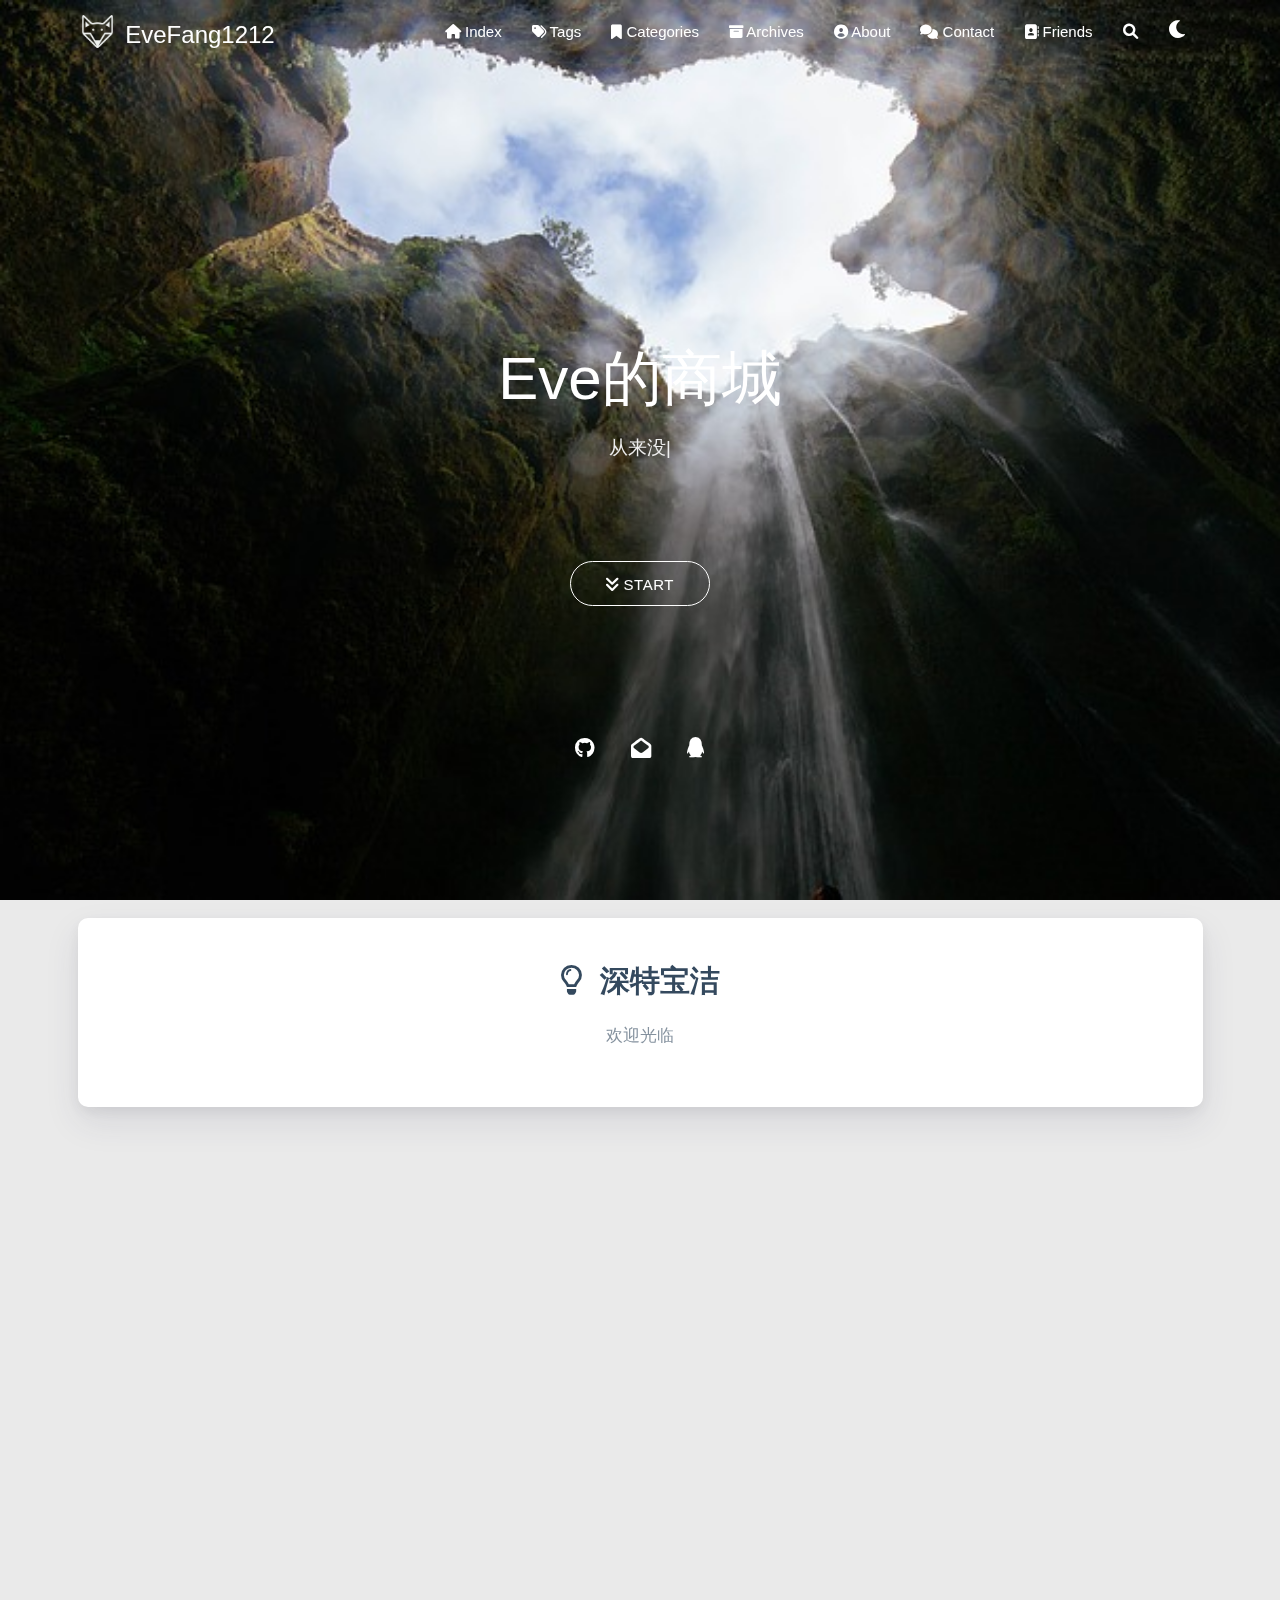
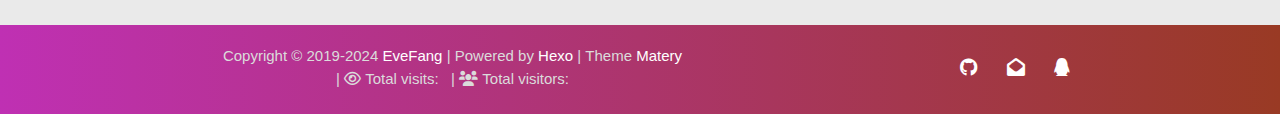
==== commit 1a5d7e5e: "Site updated: 2024-04-15 22:29:57" ====
--- a/index.html
+++ b/index.html
@@ -530,6 +530,8 @@
 
                     <div class="card-content article-content">
                         <div class="summary block-with-text">
+                            
+                                标题1
                             
                         </div>
                         <div class="publish-info">
